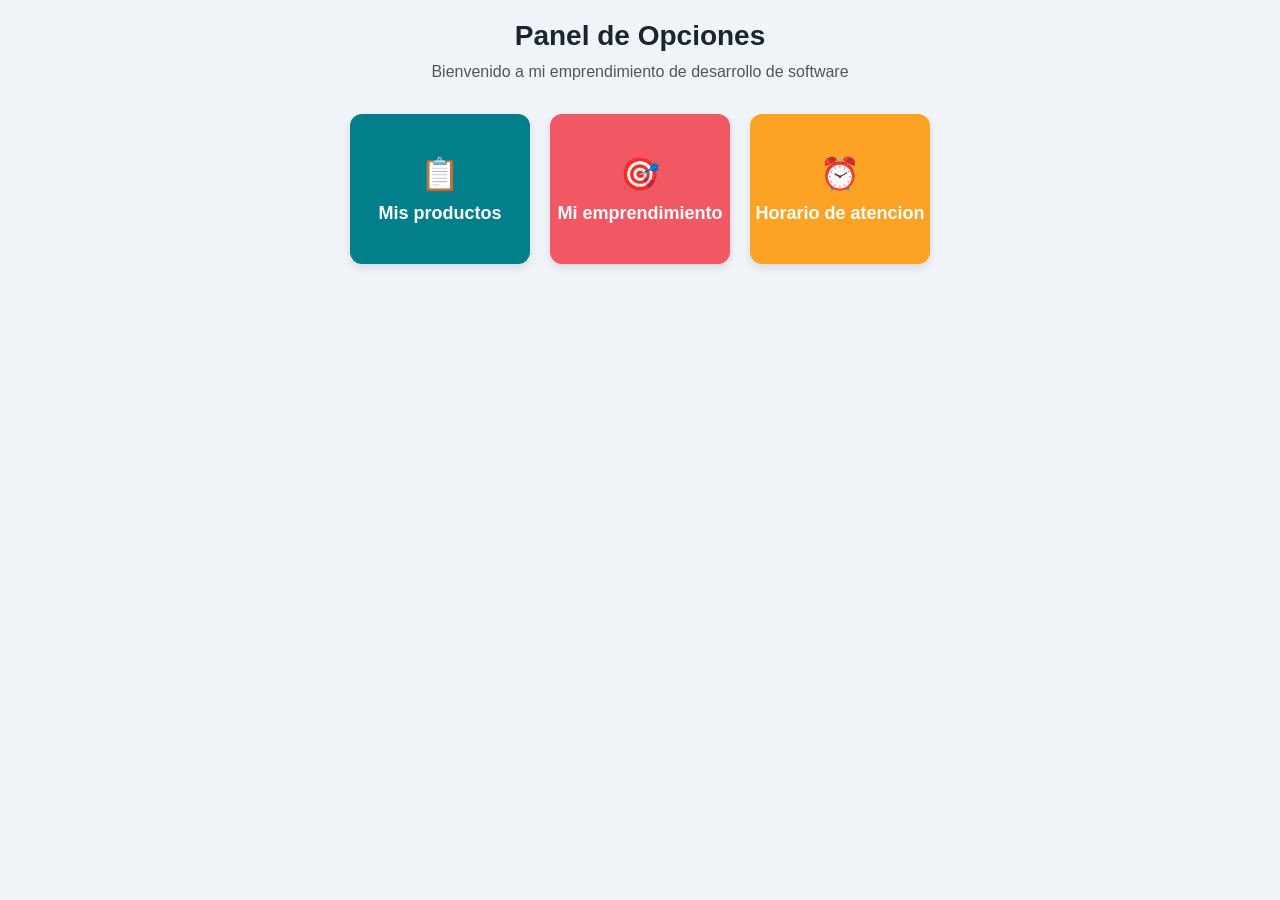
==== index.html @ acf43b0a "primer comit" ====
<!DOCTYPE html>
<html lang="es">
<head>
  <meta charset="UTF-8">
  <title>Mi Emprendimiento - Panel Principal</title>
  <link rel="stylesheet" href="styles.css">
</head>
<body>

  <div class="contenedor">
    <header>
      <h1>Panel de Opciones</h1>
      <p>Bienvenido a mi emprendimiento de desarrollo de software</p>
    </header>

    <main class="menu">
      <a href="productos.html" class="tarjeta-menu teal">
        <span>📋</span>
        Mis productos
      </a>

      <a href="emprendimiento.html" class="tarjeta-menu coral">
        <span>🎯</span>
        Mi emprendimiento
      </a>

      <a href="horarios.html" class="tarjeta-menu ambar">
        <span>⏰</span>
        Horario de atencion
      </a>
    </main>
  </div>

</body>
</html>
---- styles.css ----
/* =========================================
   1. ESTILOS GENERALES (RESET BÁSICO)
   ========================================= */
* {
  box-sizing: border-box;
  margin: 0;
  padding: 0;
  font-family: Arial, sans-serif;
}

body {
  background-color: #f0f4f8;
  color: #333333;
  padding: 20px;
}

/* =========================================
   2. CONTENEDOR PRINCIPAL
   ========================================= */
.contenedor {
  max-width: 800px;
  margin: 0 auto;
}

/* =========================================
   3. ENCABEZADOS Y TEXTOS
   ========================================= */
header {
  text-align: center;
  margin-bottom: 25px;
}

h1 {
  font-size: 28px;
  margin-bottom: 8px;
  color: #1a252f;
}

p {
  font-size: 16px;
  line-height: 1.5;
  color: #555555;
}

/* =========================================
   4. MENÚ PRINCIPAL (INDEX)
   ========================================= */
.menu {
  display: flex;
  justify-content: center;
  gap: 20px;
  flex-wrap: wrap;
  margin-top: 30px;
}

.tarjeta-menu {
  width: 180px;
  height: 150px;
  border-radius: 12px;
  display: flex;
  flex-direction: column;
  justify-content: center;
  align-items: center;
  gap: 10px;
  color: #ffffff;
  text-decoration: none;
  font-size: 18px;
  font-weight: bold;
  box-shadow: 0 4px 8px rgba(0, 0, 0, 0.1);
  transition: transform 0.2s;
}

.tarjeta-menu:hover {
  transform: translateY(-5px);
}

.tarjeta-menu span {
  font-size: 32px;
}

/* =========================================
   5. COLORES DE LAS TARJETAS
   ========================================= */
.teal {
  background-color: #037f8c;
}

.coral {
  background-color: #f25764;
}

.ambar {
  background-color: #fca326;
}

/* =========================================
   6. CONTENIDO DE LAS PÁGINAS (PRODUCTOS, ETC.)
   ========================================= */
.seccion-tarjetas {
  display: flex;
  flex-direction: column;
  gap: 15px;
  margin-bottom: 25px;
}

.tarjeta {
  background-color: #ffffff;
  padding: 20px;
  border-radius: 8px;
  border: 1px solid #dcdcdc;
  box-shadow: 0 2px 5px rgba(0, 0, 0, 0.05);
}

.tarjeta h2 {
  font-size: 20px;
  margin-bottom: 8px;
  color: #1a252f;
}

.tarjeta p {
  margin-bottom: 12px;
}

/* =========================================
   7. BOTONES Y NAVEGACIÓN
   ========================================= */
.boton {
  display: inline-block;
  padding: 10px 16px;
  color: #ffffff;
  text-decoration: none;
  border-radius: 6px;
  font-weight: bold;
  font-size: 14px;
}

.boton-volver {
  display: inline-block;
  margin-bottom: 20px;
  padding: 8px 14px;
  background-color: #ffffff;
  color: #333333;
  text-decoration: none;
  border: 1px solid #cccccc;
  border-radius: 6px;
  font-weight: bold;
}

.boton-volver:hover {
  background-color: #e0e0e0;
}

/* =========================================
   8. CAJA DESTACADA DE HORARIOS / CONTACTO
   ========================================= */
.caja-horario {
  background-color: #ffffff;
  border-left: 5px solid #fca326;
  padding: 15px 20px;
  border-radius: 6px;
  margin-bottom: 15px;
  box-shadow: 0 2px 4px rgba(0,0,0,0.05);
}

.caja-horario h3 {
  font-size: 18px;
  color: #fca326;
  margin-bottom: 5px;
}
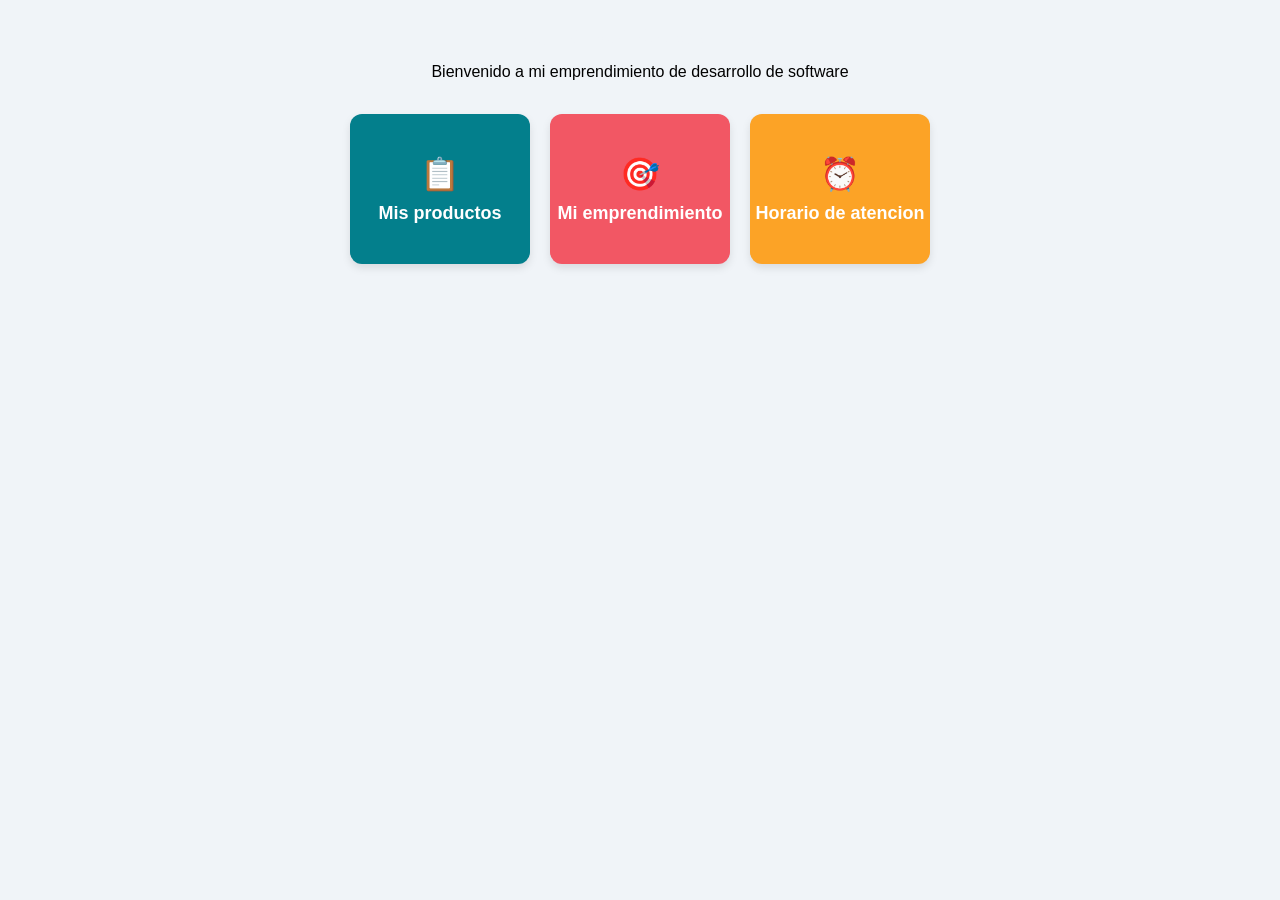
==== commit c8f4c496: "modifique informacion" ====
--- a/index.html
+++ b/index.html
@@ -9,8 +9,8 @@
 
   <div class="contenedor">
     <header>
-      <h1>Panel de Opciones</h1>
-      <p>Bienvenido a mi emprendimiento de desarrollo de software</p>
+      <h1 id="titulo">Panel de Opciones</h1>
+      <p id "subtitulos>Bienvenido a mi emprendimiento de desarrollo de software</p>
     </header>
 
     <main class="menu">
--- a/styles.css
+++ b/styles.css
@@ -9,7 +9,14 @@
 }
 
 body {
-  background-color: #f0f4f8;
+  /* Fondo con la imagen especificada */
+  background-image: url(https://wallpaperaccess.com/full/5311436.jpg);
+  background-size: cover;         /* Escala la imagen para cubrir toda la pantalla */
+  background-position: center;    /* Centra la imagen */
+  background-repeat: no-repeat;   /* Evita que la imagen se repita */
+  background-attachment: fixed;   /* Mantiene el fondo fijo al hacer scroll */
+  
+  background-color: #f0f4f8;      /* Color de respaldo si la imagen tarda en cargar */
   color: #333333;
   padding: 20px;
 }
@@ -33,13 +40,13 @@
 h1 {
   font-size: 28px;
   margin-bottom: 8px;
-  color: #1a252f;
+  color: black;
 }
 
 p {
   font-size: 16px;
   line-height: 1.5;
-  color: #555555;
+  color:black;
 }
 
 /* =========================================
@@ -96,6 +103,12 @@
 /* =========================================
    6. CONTENIDO DE LAS PÁGINAS (PRODUCTOS, ETC.)
    ========================================= */
+#titulo {
+  color:#f0f4f8
+}
+#subtitulo {color:aliceblue
+}
+
 .seccion-tarjetas {
   display: flex;
   flex-direction: column;
@@ -166,5 +179,4 @@
   font-size: 18px;
   color: #fca326;
   margin-bottom: 5px;
-}
-
+}
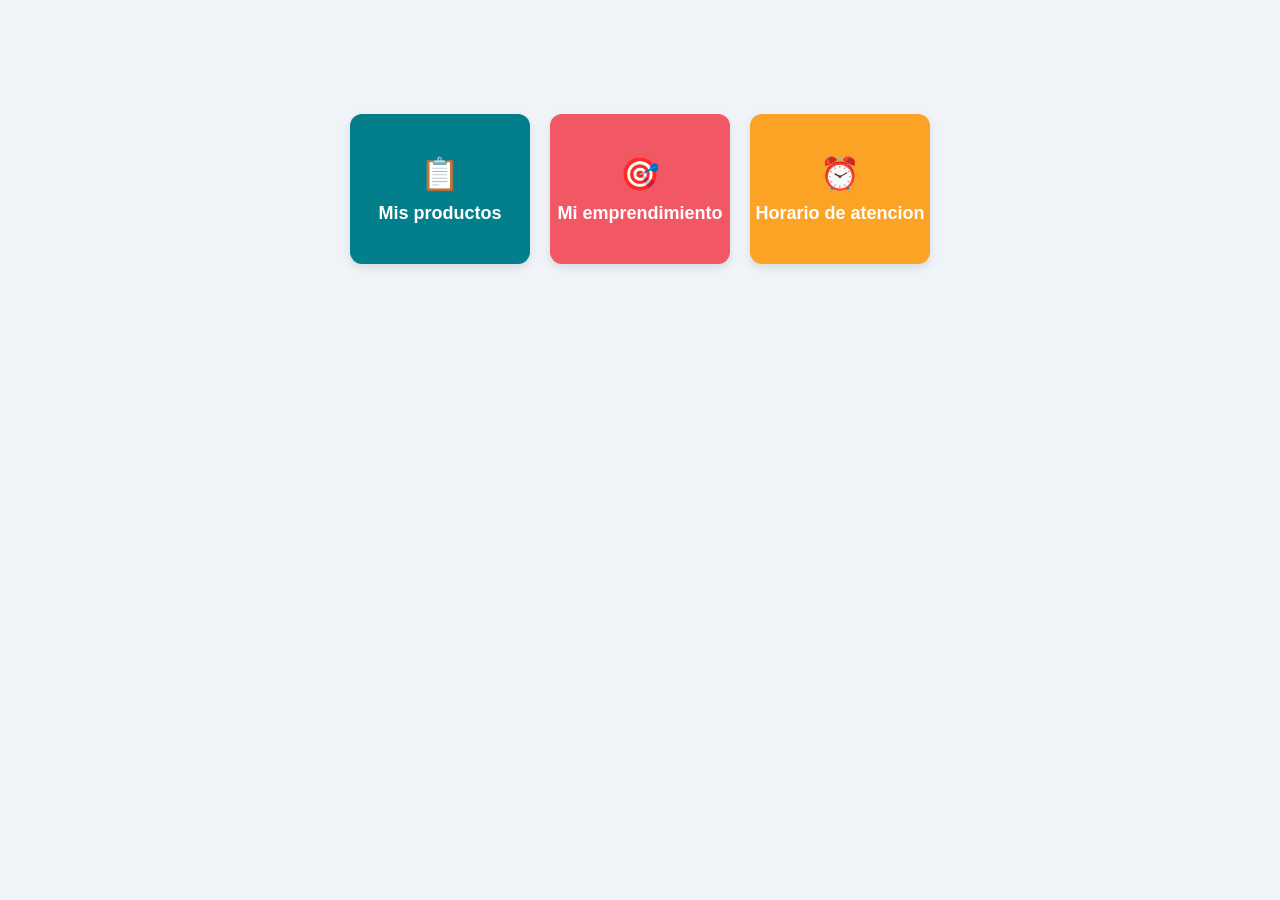
==== commit d941a93e: "cambie informacion y color de titulo" ====
--- a/index.html
+++ b/index.html
@@ -9,8 +9,8 @@
 
   <div class="contenedor">
     <header>
-      <h1 id="titulo">Panel de Opciones</h1>
-      <p id "subtitulos>Bienvenido a mi emprendimiento de desarrollo de software</p>
+      <h1 class="textoblanco">Panel de Opciones</h1>
+      <p class="textoblanco">Bienvenido a mi emprendimiento de desarrollo de software</p>
     </header>
 
     <main class="menu">
--- a/styles.css
+++ b/styles.css
@@ -103,10 +103,8 @@
 /* =========================================
    6. CONTENIDO DE LAS PÁGINAS (PRODUCTOS, ETC.)
    ========================================= */
-#titulo {
+.textoblanco {
   color:#f0f4f8
-}
-#subtitulo {color:aliceblue
 }
 
 .seccion-tarjetas {
